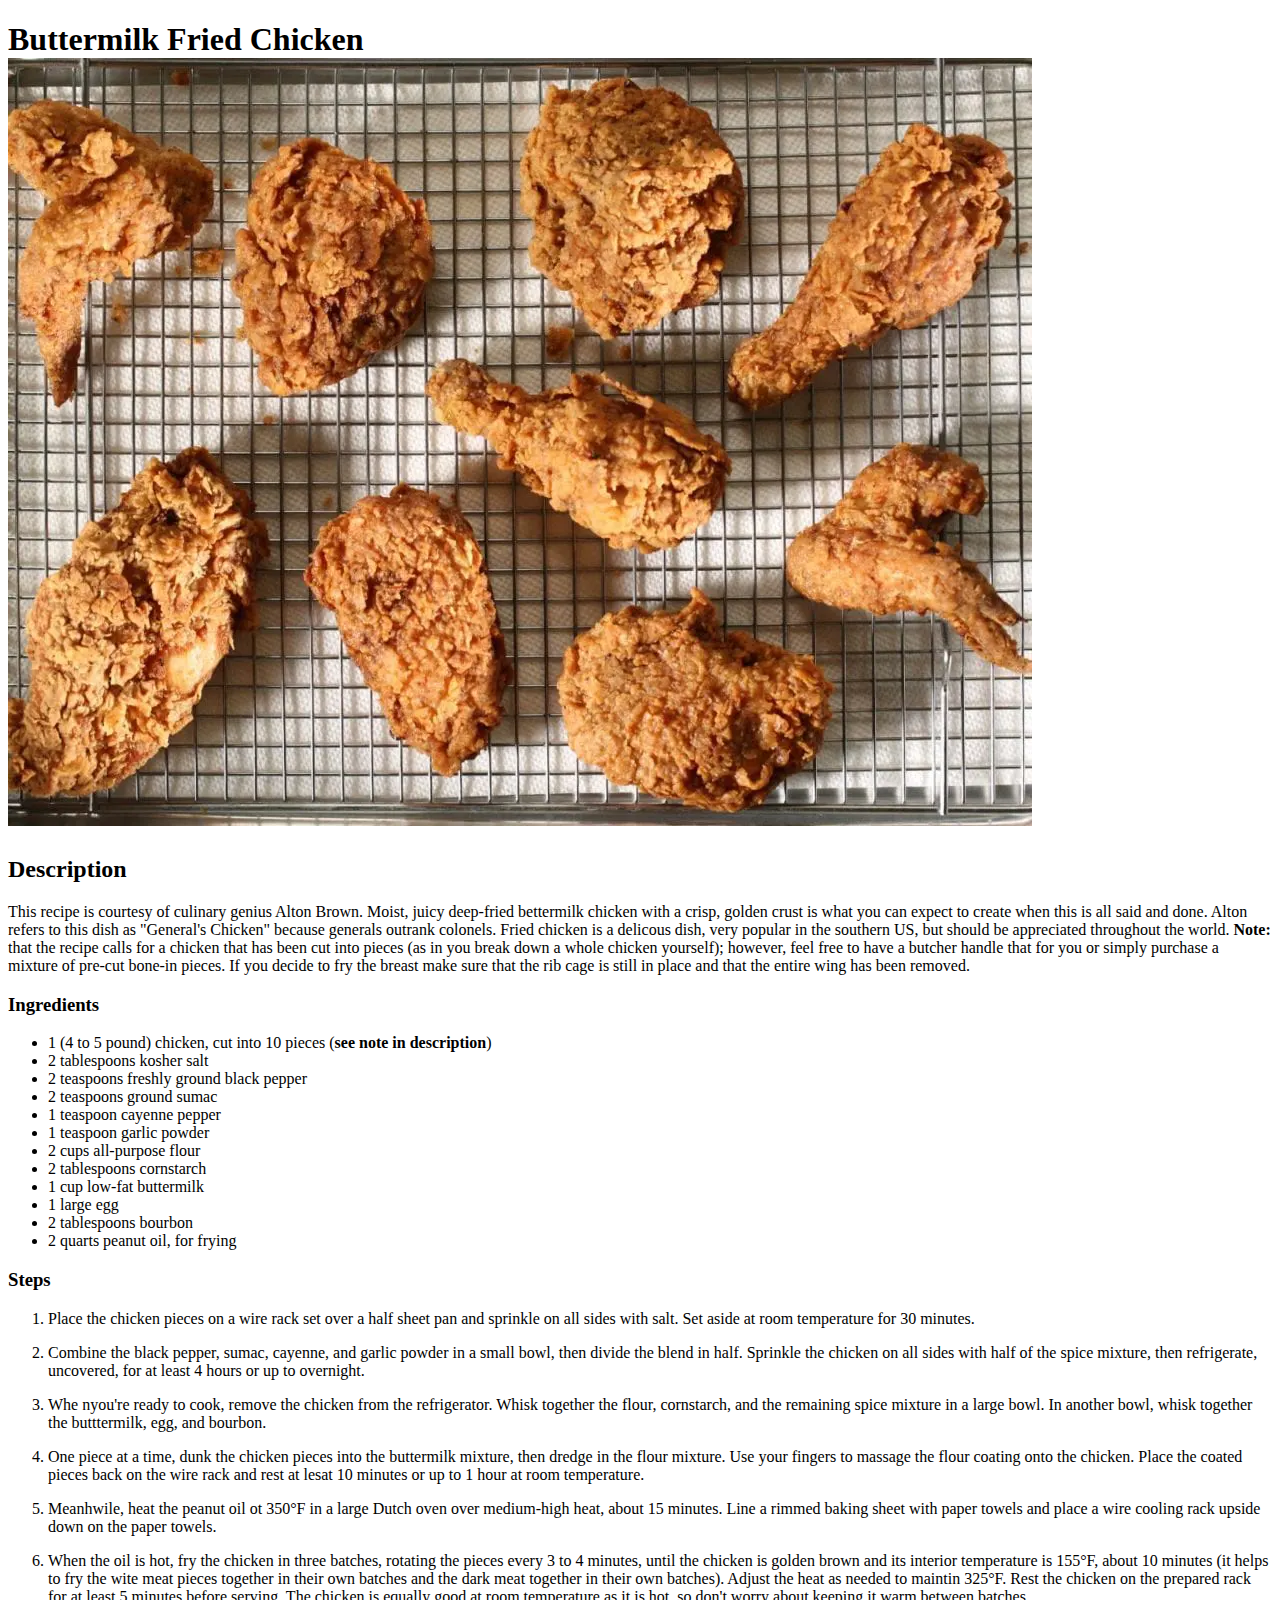
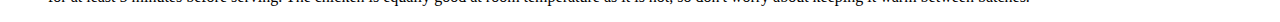
==== recipes/fried-chicken.html @ c892b385 "Bold note related items for chicken recipe" ====
<!DOCTYPE html>
<html lang="en">
    <header>
        <meta charset="utf-8">
        <title>Buttermilk Fried Chicken</title>
    </header>
    <body>
        <h1>Buttermilk Fried Chicken</h>
        <img src="../images/fried-chicken.jpeg" alt="crispy fried chicken">
        <h2>Description</h2>
            <p>This recipe is courtesy of culinary genius Alton Brown.  Moist, juicy deep-fried bettermilk chicken with a crisp, golden crust is what you can expect to create when this is all said and done.  Alton refers to this dish as "General's Chicken" because generals outrank colonels.  Fried chicken is a delicous dish, very popular in the southern US, but should be appreciated throughout the world.  <strong>Note:</strong> that the recipe calls for a chicken that has been cut into pieces (as in you break down a whole chicken yourself); however, feel free to have a butcher handle that for you or simply purchase a mixture of pre-cut bone-in pieces.  If you decide to fry the breast make sure that the rib cage is still in place and that the entire wing has been removed.</p>
        <h3>Ingredients</h3>
        <ul>
            <li>1 (4 to 5 pound) chicken, cut into 10 pieces (<strong>see note in description</strong>)</li>
            <li>2 tablespoons kosher salt</li>
            <li>2 teaspoons freshly ground black pepper</li>
            <li>2 teaspoons ground sumac</li>
            <li>1 teaspoon cayenne pepper</li>
            <li>1 teaspoon garlic powder</li>
            <li>2 cups all-purpose flour</li>
            <li>2 tablespoons cornstarch</li>
            <li>1 cup low-fat buttermilk</li>
            <li>1 large egg</li>
            <li>2 tablespoons bourbon</li>
            <li>2 quarts peanut oil, for frying</li>
        </ul>
        <h3>Steps</h3>
        <ol>
            <li><p>Place the chicken pieces on a wire rack set over a half sheet pan and sprinkle on all sides with salt.  Set aside at room temperature for 30 minutes.</p></li>
            <li><p>Combine the black pepper, sumac, cayenne, and garlic powder in a small bowl, then divide the blend in half.  Sprinkle the chicken on all sides with half of the spice mixture, then refrigerate, uncovered, for at least 4 hours or up to overnight.</p></li>
            <li><p>Whe nyou're ready to cook, remove the chicken from the refrigerator.  Whisk together the flour, cornstarch, and the remaining spice mixture in a large bowl.  In another bowl, whisk together the butttermilk, egg, and bourbon.</p></li>
            <li><p>One piece at a time, dunk the chicken pieces into the buttermilk mixture, then dredge in the flour mixture.  Use your fingers to massage the flour coating onto the chicken.  Place the coated pieces back on the wire rack and rest at lesat 10 minutes or up to 1 hour at room temperature.</p></li>
            <li><p>Meanhwile, heat the peanut oil ot 350°F in a large Dutch oven over medium-high heat, about 15 minutes.  Line a rimmed baking sheet with paper towels and place a wire cooling rack upside down on the paper towels.</p></li>
            <li><p>When the oil is hot, fry the chicken in three batches, rotating the pieces every 3 to 4 minutes, until the chicken is golden brown and its interior temperature is 155°F, about 10 minutes (it helps to fry the wite meat pieces together in their own batches and the dark meat together in their own batches).  Adjust the heat as needed to maintin 325°F.  Rest the chicken on the prepared rack for at least 5 minutes before serving.  The chicken is equally good at room temperature as it is hot, so don't worry about keeping it warm between batches.</p></li>
        </ol>
    </body>
</html>
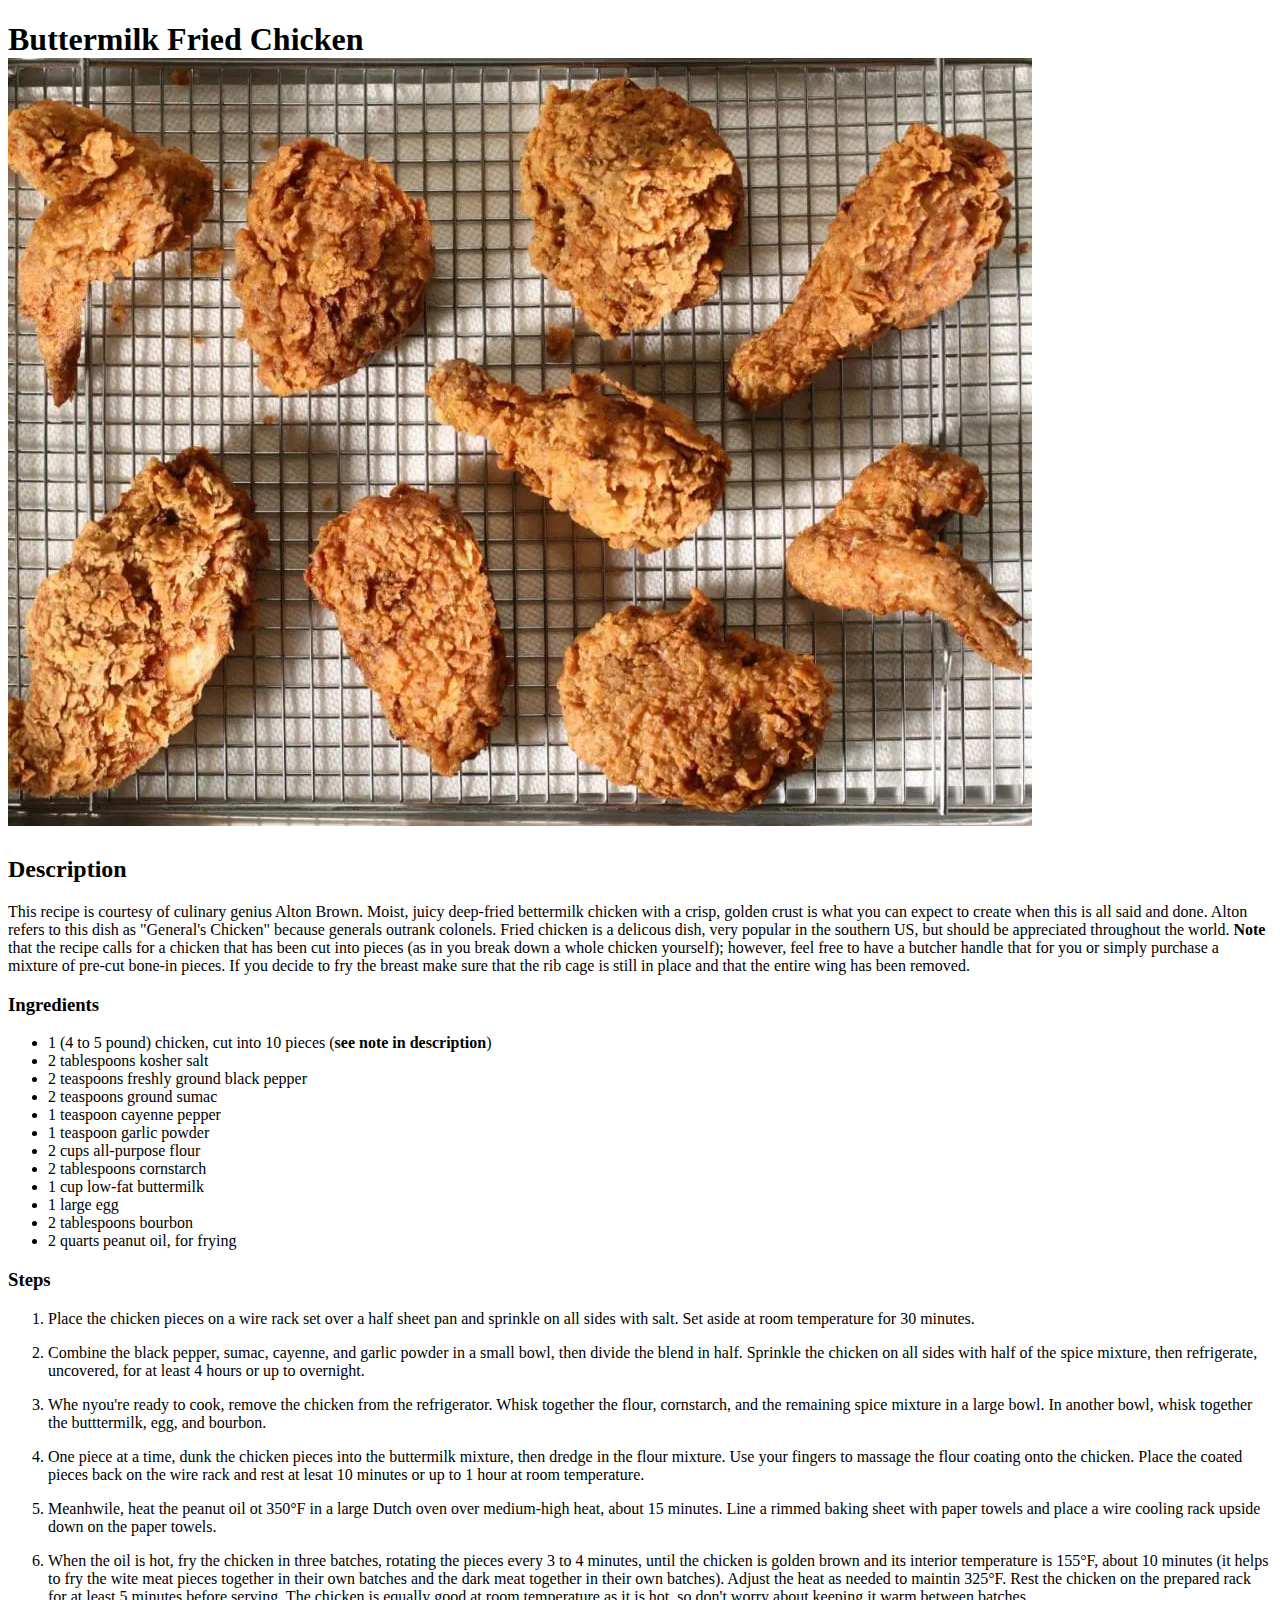
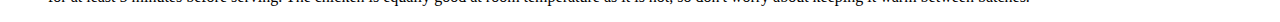
==== commit 904ba80f: "Clean up punctuation in chicken recipe note" ====
--- a/recipes/fried-chicken.html
+++ b/recipes/fried-chicken.html
@@ -8,7 +8,7 @@
         <h1>Buttermilk Fried Chicken</h>
         <img src="../images/fried-chicken.jpeg" alt="crispy fried chicken">
         <h2>Description</h2>
-            <p>This recipe is courtesy of culinary genius Alton Brown.  Moist, juicy deep-fried bettermilk chicken with a crisp, golden crust is what you can expect to create when this is all said and done.  Alton refers to this dish as "General's Chicken" because generals outrank colonels.  Fried chicken is a delicous dish, very popular in the southern US, but should be appreciated throughout the world.  <strong>Note:</strong> that the recipe calls for a chicken that has been cut into pieces (as in you break down a whole chicken yourself); however, feel free to have a butcher handle that for you or simply purchase a mixture of pre-cut bone-in pieces.  If you decide to fry the breast make sure that the rib cage is still in place and that the entire wing has been removed.</p>
+            <p>This recipe is courtesy of culinary genius Alton Brown.  Moist, juicy deep-fried bettermilk chicken with a crisp, golden crust is what you can expect to create when this is all said and done.  Alton refers to this dish as "General's Chicken" because generals outrank colonels.  Fried chicken is a delicous dish, very popular in the southern US, but should be appreciated throughout the world.  <strong>Note</strong> that the recipe calls for a chicken that has been cut into pieces (as in you break down a whole chicken yourself); however, feel free to have a butcher handle that for you or simply purchase a mixture of pre-cut bone-in pieces.  If you decide to fry the breast make sure that the rib cage is still in place and that the entire wing has been removed.</p>
         <h3>Ingredients</h3>
         <ul>
             <li>1 (4 to 5 pound) chicken, cut into 10 pieces (<strong>see note in description</strong>)</li>
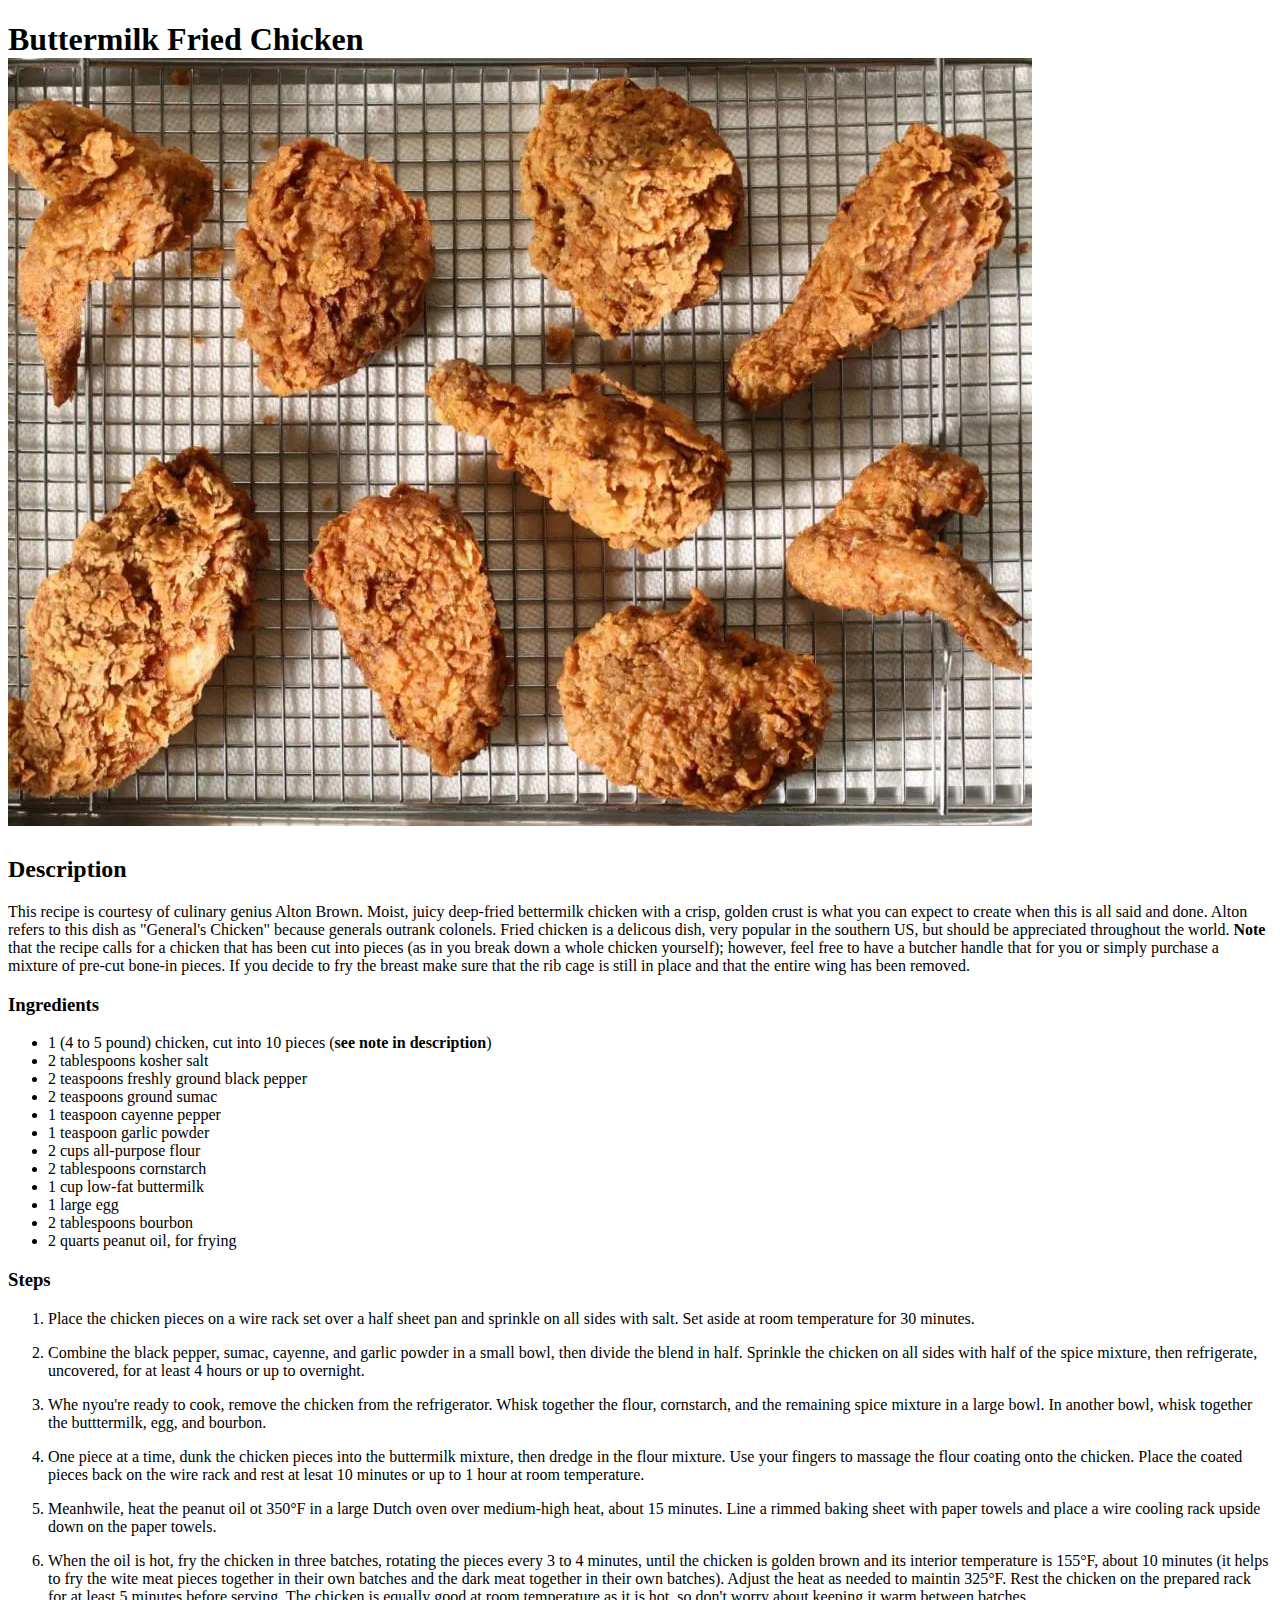
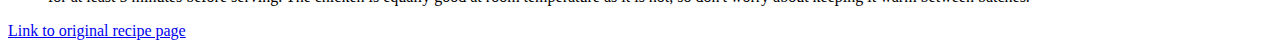
==== commit c06b8af9: "Provide link to original recipes on each page" ====
--- a/recipes/fried-chicken.html
+++ b/recipes/fried-chicken.html
@@ -2,6 +2,8 @@
 <html lang="en">
     <header>
         <meta charset="utf-8">
+        <meta http-equiv="X-UA-Compatible" content="IE=edge">
+        <meta name="viewport" content="width=device-width, initial-scale=1.0">
         <title>Buttermilk Fried Chicken</title>
     </header>
     <body>
@@ -33,5 +35,7 @@
             <li><p>Meanhwile, heat the peanut oil ot 350°F in a large Dutch oven over medium-high heat, about 15 minutes.  Line a rimmed baking sheet with paper towels and place a wire cooling rack upside down on the paper towels.</p></li>
             <li><p>When the oil is hot, fry the chicken in three batches, rotating the pieces every 3 to 4 minutes, until the chicken is golden brown and its interior temperature is 155°F, about 10 minutes (it helps to fry the wite meat pieces together in their own batches and the dark meat together in their own batches).  Adjust the heat as needed to maintin 325°F.  Rest the chicken on the prepared rack for at least 5 minutes before serving.  The chicken is equally good at room temperature as it is hot, so don't worry about keeping it warm between batches.</p></li>
         </ol>
+
+        <a href="https://altonbrown.com/recipes/buttermilk-fried-chicken-reloaded/">Link to original recipe page</a>
     </body>
 </html>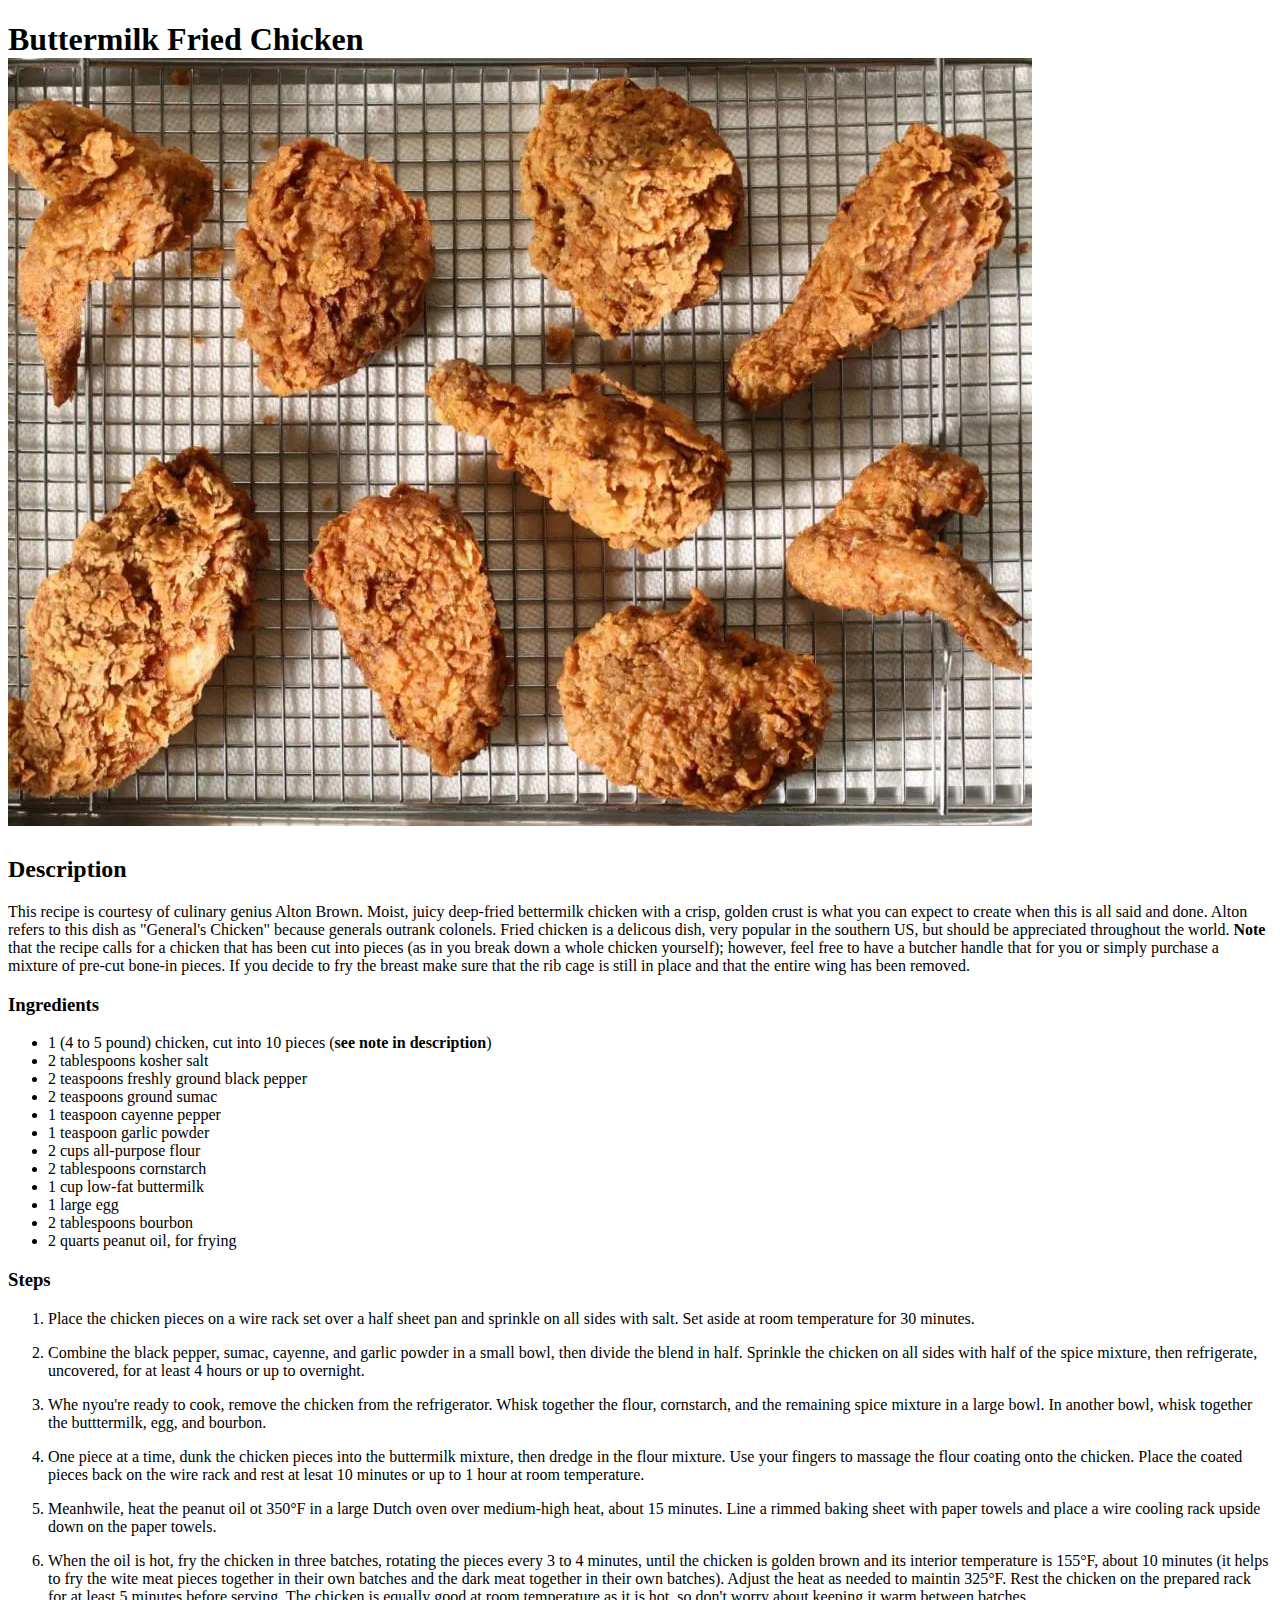
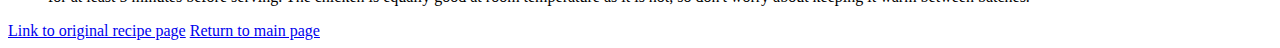
==== commit cc177507: "Add return to main page link to recipe pages" ====
--- a/recipes/fried-chicken.html
+++ b/recipes/fried-chicken.html
@@ -37,5 +37,6 @@
         </ol>
 
         <a href="https://altonbrown.com/recipes/buttermilk-fried-chicken-reloaded/">Link to original recipe page</a>
+        <a href="../index.html">Return to main page</a>
     </body>
 </html>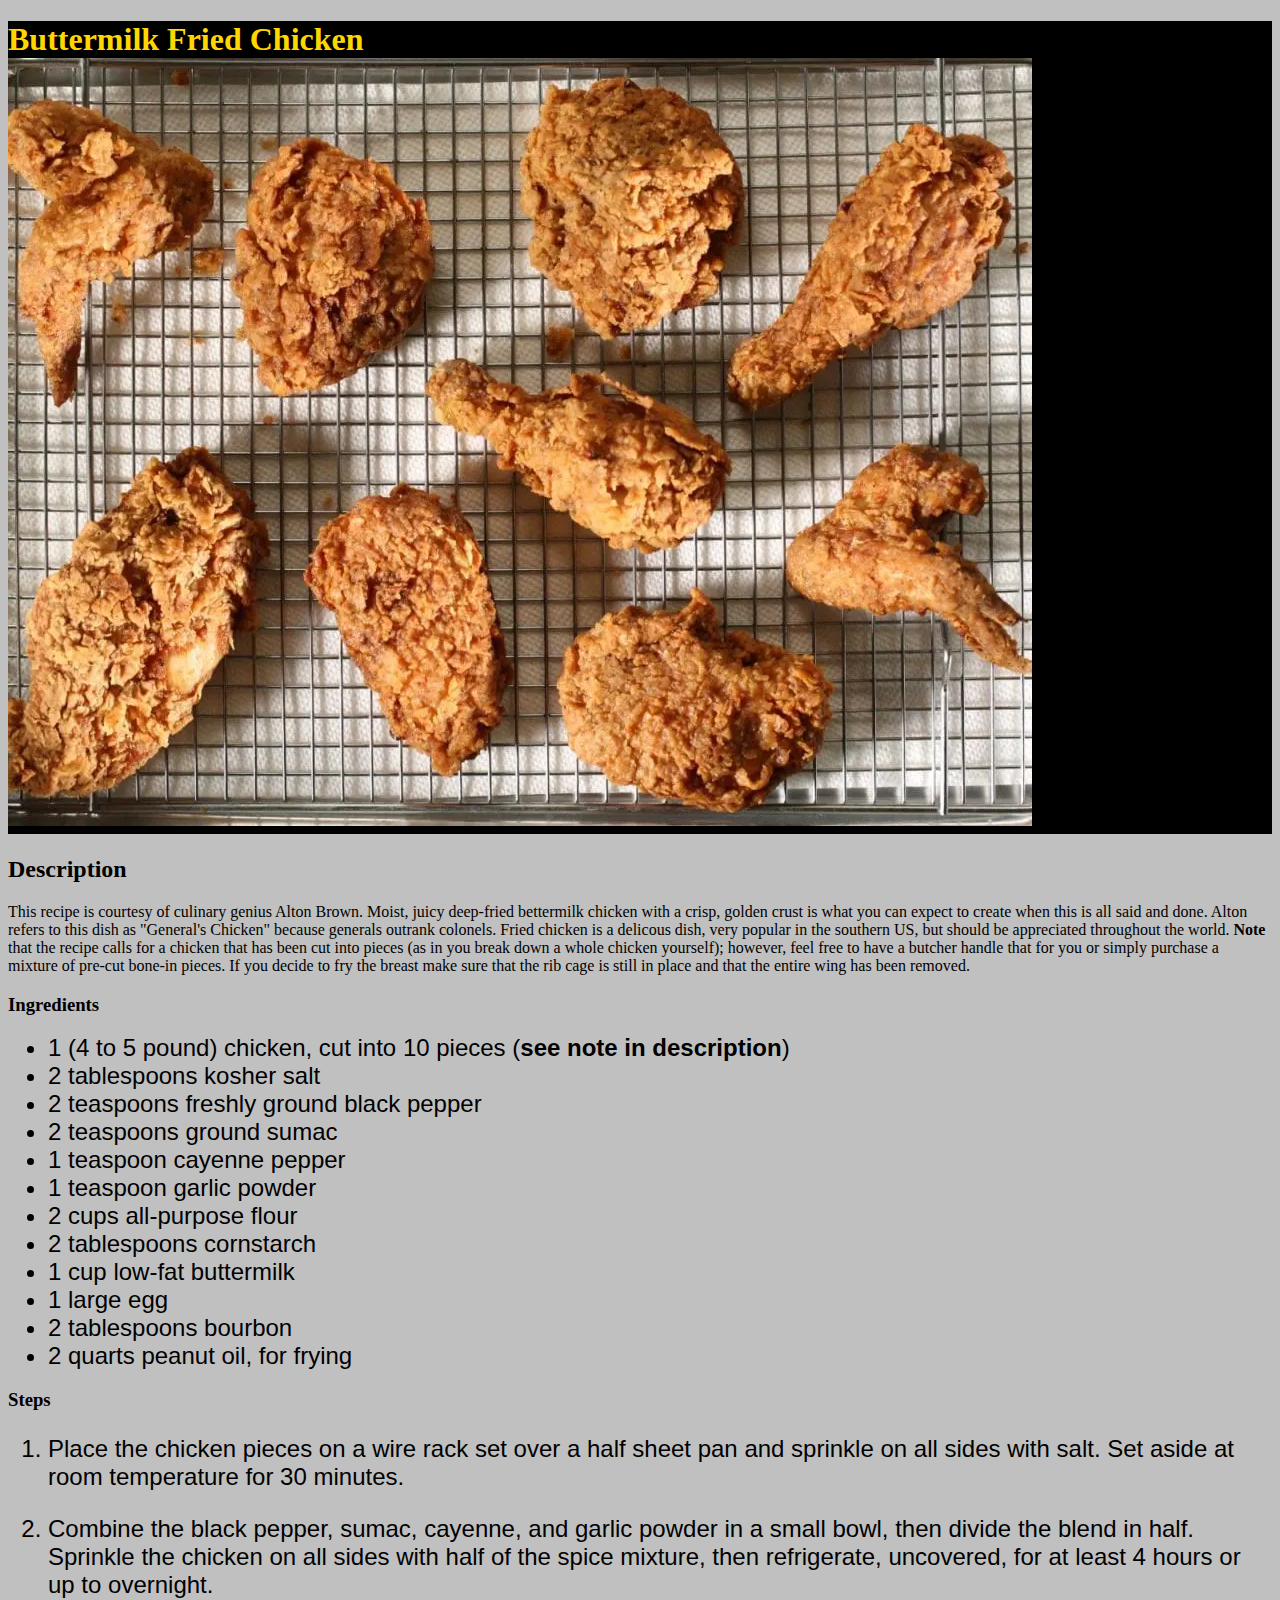
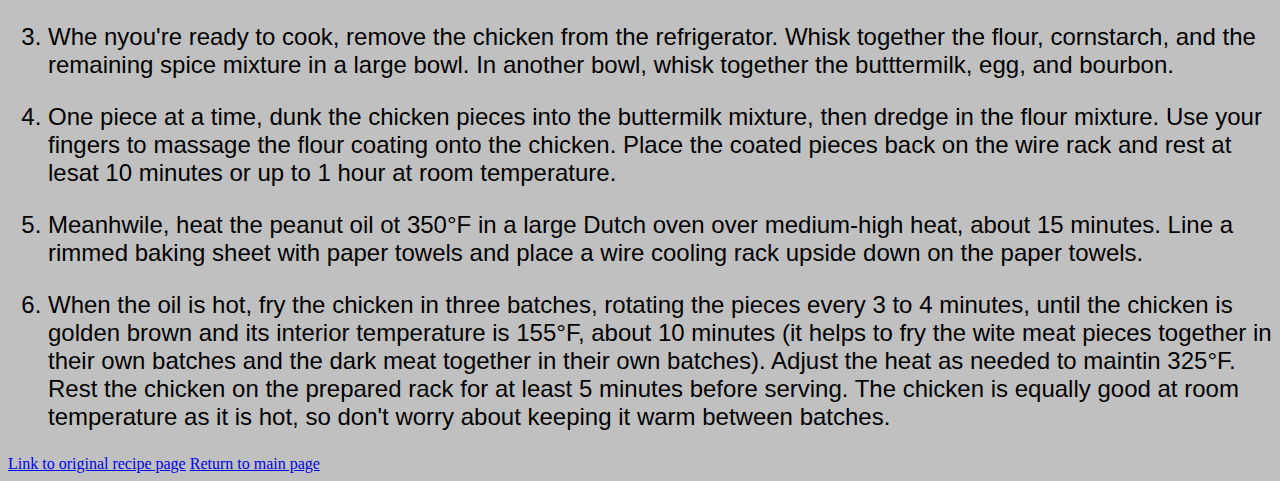
==== commit d0185a80: "Add css styling to recipe pages" ====
--- a/recipes/fried-chicken.html
+++ b/recipes/fried-chicken.html
@@ -5,6 +5,7 @@
         <meta http-equiv="X-UA-Compatible" content="IE=edge">
         <meta name="viewport" content="width=device-width, initial-scale=1.0">
         <title>Buttermilk Fried Chicken</title>
+        <link rel="stylesheet" href="../styles.css">
     </header>
     <body>
         <h1>Buttermilk Fried Chicken</h>
--- a/styles.css
+++ b/styles.css
@@ -0,0 +1,14 @@
+h1 {
+    color: gold;
+    background-color: black;
+}
+
+body {
+    background-color: silver;
+}
+
+li {
+    font: bold;
+    font-size: 24px;
+    font-family: Georgia, sans-serif;
+}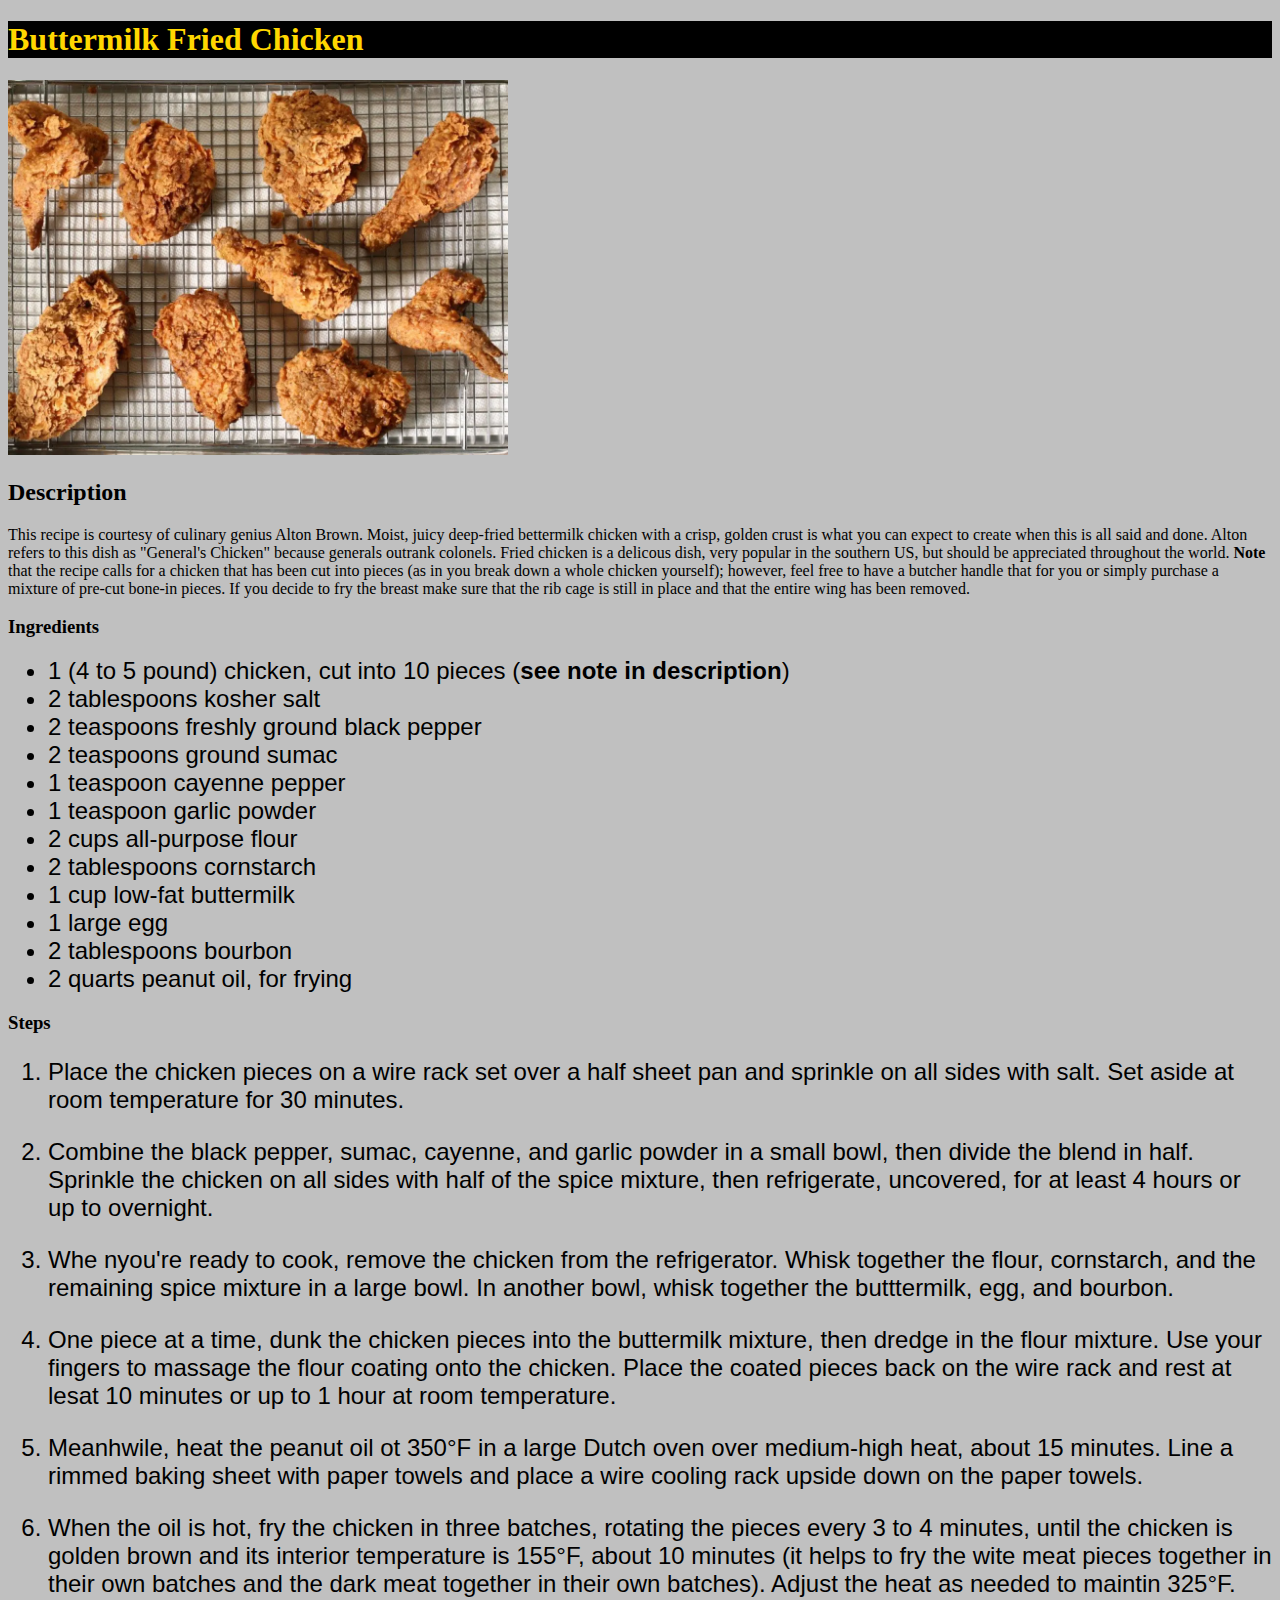
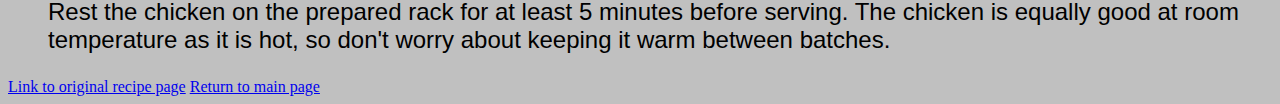
==== commit f2ab1667: "Properly close h1 tag so img displays properly" ====
--- a/recipes/fried-chicken.html
+++ b/recipes/fried-chicken.html
@@ -8,7 +8,7 @@
         <link rel="stylesheet" href="../styles.css">
     </header>
     <body>
-        <h1>Buttermilk Fried Chicken</h>
+        <h1>Buttermilk Fried Chicken</h1>
         <img src="../images/fried-chicken.jpeg" alt="crispy fried chicken">
         <h2>Description</h2>
             <p>This recipe is courtesy of culinary genius Alton Brown.  Moist, juicy deep-fried bettermilk chicken with a crisp, golden crust is what you can expect to create when this is all said and done.  Alton refers to this dish as "General's Chicken" because generals outrank colonels.  Fried chicken is a delicous dish, very popular in the southern US, but should be appreciated throughout the world.  <strong>Note</strong> that the recipe calls for a chicken that has been cut into pieces (as in you break down a whole chicken yourself); however, feel free to have a butcher handle that for you or simply purchase a mixture of pre-cut bone-in pieces.  If you decide to fry the breast make sure that the rib cage is still in place and that the entire wing has been removed.</p>
--- a/styles.css
+++ b/styles.css
@@ -11,4 +11,9 @@
     font: bold;
     font-size: 24px;
     font-family: Georgia, sans-serif;
+}
+
+img {
+    height: auto;
+    width: 500px;
 }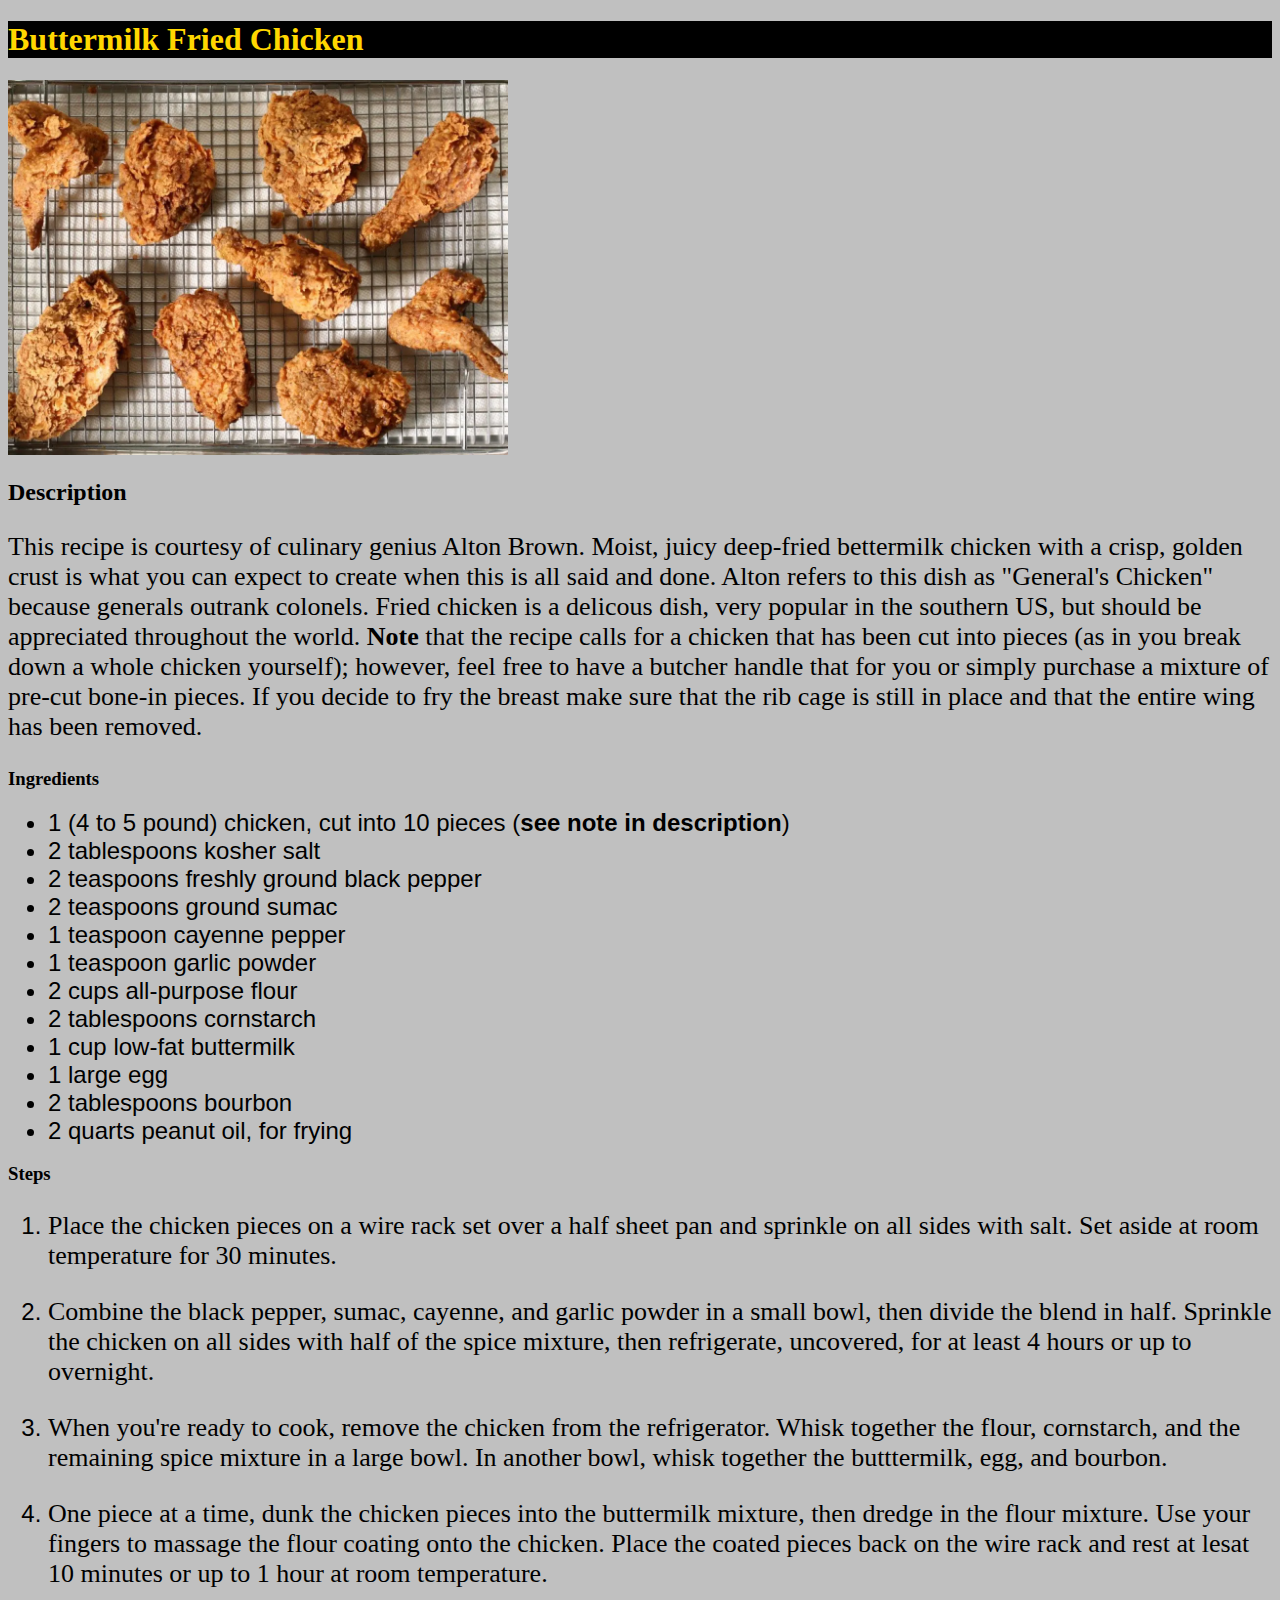
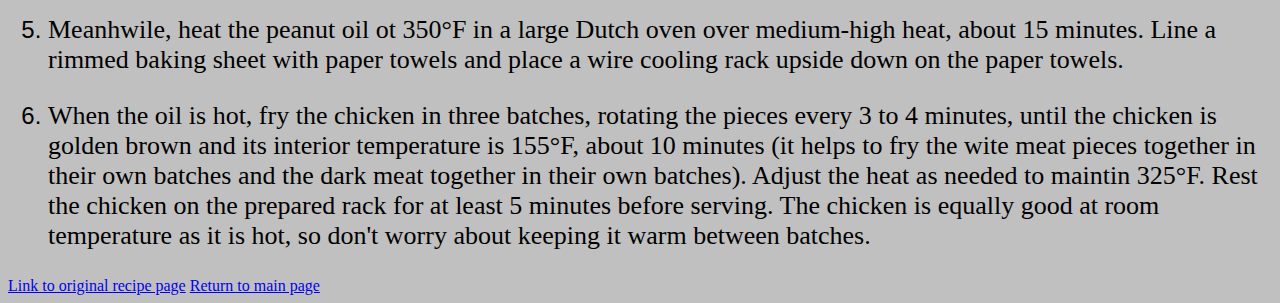
==== commit 230afcd4: "Correct  spelling in step 3" ====
--- a/recipes/fried-chicken.html
+++ b/recipes/fried-chicken.html
@@ -31,7 +31,7 @@
         <ol>
             <li><p>Place the chicken pieces on a wire rack set over a half sheet pan and sprinkle on all sides with salt.  Set aside at room temperature for 30 minutes.</p></li>
             <li><p>Combine the black pepper, sumac, cayenne, and garlic powder in a small bowl, then divide the blend in half.  Sprinkle the chicken on all sides with half of the spice mixture, then refrigerate, uncovered, for at least 4 hours or up to overnight.</p></li>
-            <li><p>Whe nyou're ready to cook, remove the chicken from the refrigerator.  Whisk together the flour, cornstarch, and the remaining spice mixture in a large bowl.  In another bowl, whisk together the butttermilk, egg, and bourbon.</p></li>
+            <li><p>When you're ready to cook, remove the chicken from the refrigerator.  Whisk together the flour, cornstarch, and the remaining spice mixture in a large bowl.  In another bowl, whisk together the butttermilk, egg, and bourbon.</p></li>
             <li><p>One piece at a time, dunk the chicken pieces into the buttermilk mixture, then dredge in the flour mixture.  Use your fingers to massage the flour coating onto the chicken.  Place the coated pieces back on the wire rack and rest at lesat 10 minutes or up to 1 hour at room temperature.</p></li>
             <li><p>Meanhwile, heat the peanut oil ot 350°F in a large Dutch oven over medium-high heat, about 15 minutes.  Line a rimmed baking sheet with paper towels and place a wire cooling rack upside down on the paper towels.</p></li>
             <li><p>When the oil is hot, fry the chicken in three batches, rotating the pieces every 3 to 4 minutes, until the chicken is golden brown and its interior temperature is 155°F, about 10 minutes (it helps to fry the wite meat pieces together in their own batches and the dark meat together in their own batches).  Adjust the heat as needed to maintin 325°F.  Rest the chicken on the prepared rack for at least 5 minutes before serving.  The chicken is equally good at room temperature as it is hot, so don't worry about keeping it warm between batches.</p></li>
--- a/styles.css
+++ b/styles.css
@@ -16,4 +16,9 @@
 img {
     height: auto;
     width: 500px;
+}
+
+p {
+    font-size: 26px;
+    font-family: "Times New Roman", sans-serif;
 }